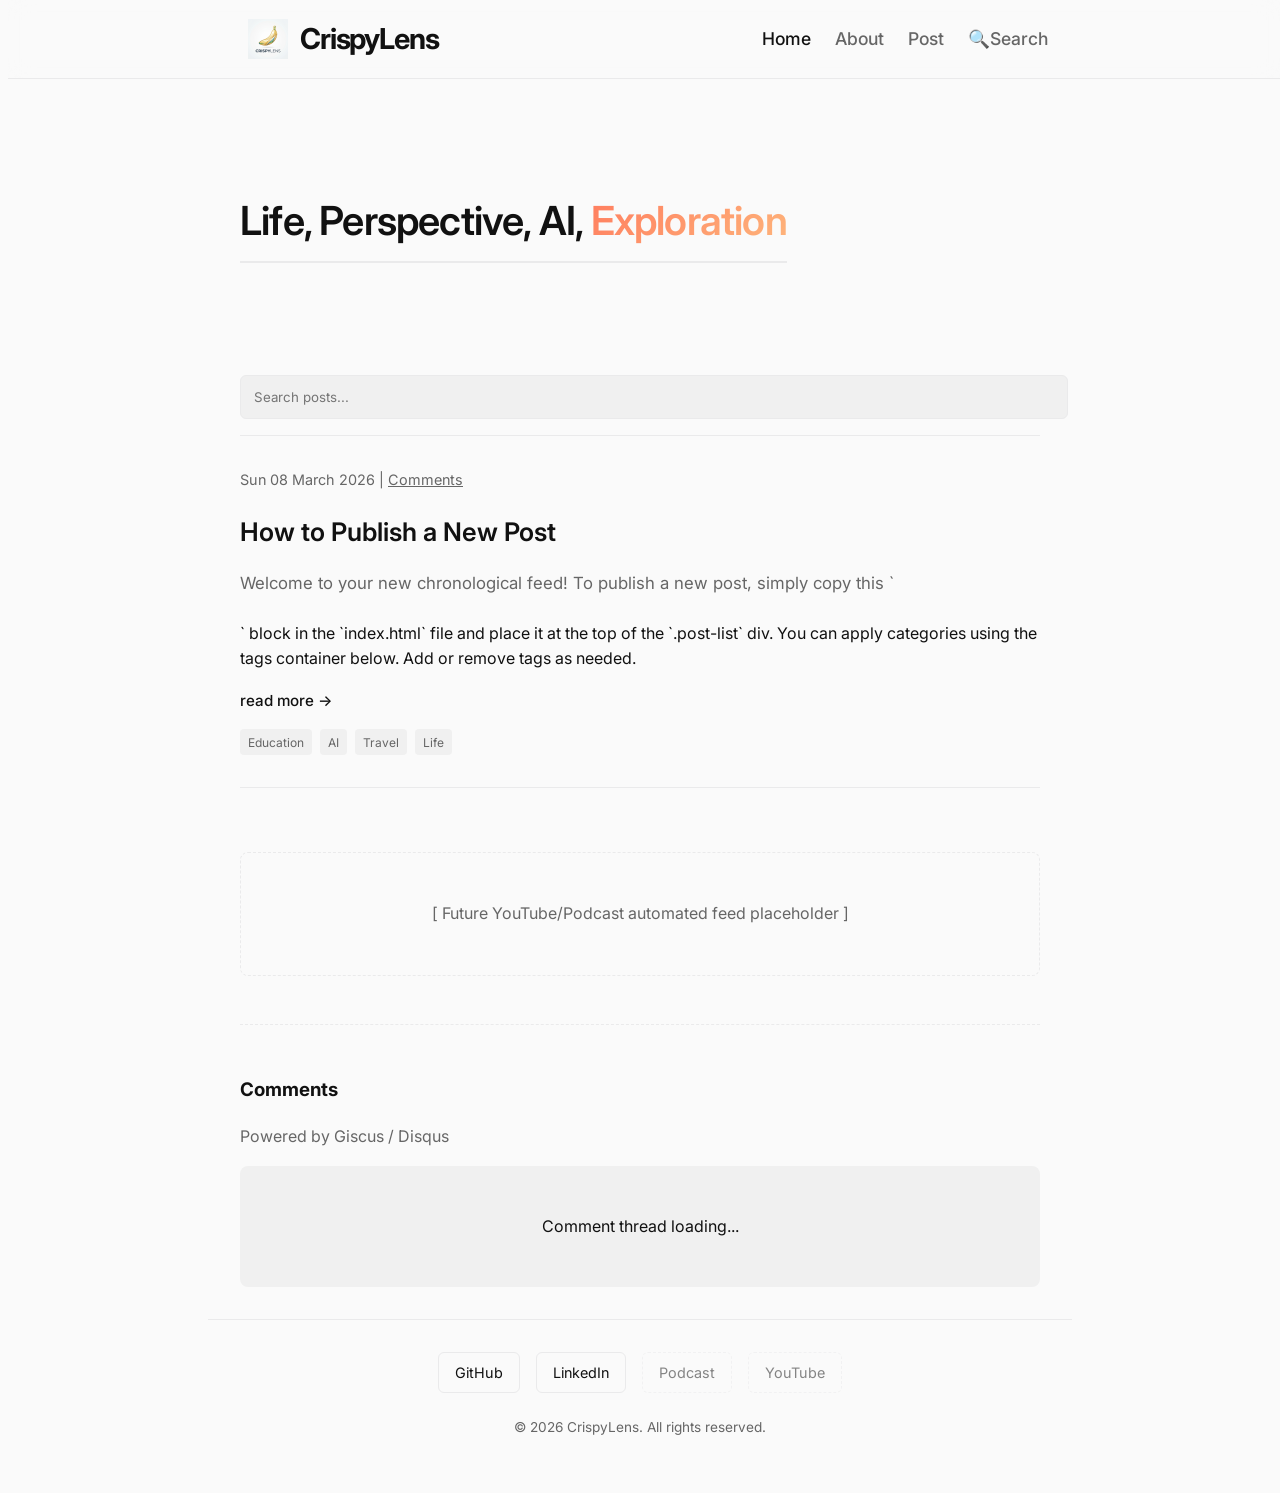
==== index.html @ 7ab3faea "Add files via upload" ====
<!DOCTYPE html>
<html lang="en">

<head>
    <meta charset="UTF-8">
    <meta name="viewport" content="width=device-width, initial-scale=1.0">
    <title>CrispyLens | Shaping AI & Business</title>
    <link rel="stylesheet" href="styles.css">
    <link rel="preconnect" href="https://fonts.googleapis.com">
    <link rel="preconnect" href="https://fonts.gstatic.com" crossorigin>
    <link href="https://fonts.googleapis.com/css2?family=Inter:wght@300;400;500;600&display=swap" rel="stylesheet">
</head>

<body>

    <nav class="top-nav">
        <div class="nav-container">
            <a href="index.html" class="logo">
                <img src="logo2.png" alt="CrispyLens Icon" class="logo-img">
                CrispyLens
            </a>
            <div class="nav-links">
                <a href="index.html" class="active">Home</a>
                <a href="about.html">About</a>
                <a href="#post">Post</a>
                <a href="#search">🔍Search</a>
            </div>
        </div>
    </nav>

    <main class="content-container">

        <!-- HOME SECTION -->
        <section id="home" class="page-section active-section">
            <div class="hero">
                <h1 class="hero-title">Life, Perspective, AI, <span class="gradient-text">Exploration</span></h1>
            </div>

            <!-- Search Placeholder -->
            <div id="search"
                style="margin-bottom: 2rem; border-bottom: 1px solid var(--border-color); padding-bottom: 1rem;">
                <input type="text" placeholder="Search posts..."
                    style="width: 100%; padding: 0.8rem; border-radius: 6px; border: 1px solid var(--border-color); background: var(--hover-bg); color: var(--text-primary); font-family: inherit;">
            </div>

            <div id="post" class="post-list">
                <!-- Instruction Post Item -->
                <article class="post-item">
                    <div class="post-meta">Sun 08 March 2026 | <a href="#comments"
                            style="color: inherit; text-decoration: underline;">Comments</a></div>
                    <h2 class="post-title"><a href="#">How to Publish a New Post</a></h2>
                    <p class="post-excerpt">Welcome to your new chronological feed! To publish a new post, simply copy
                        this `
                    <article>` block in the `index.html` file and place it at the top of the `.post-list` div. You can
                        apply categories using the tags container below. Add or remove tags as needed.</p>
                        <a href="#" class="read-more">read more &rarr;</a>
                        <div class="tags">
                            <span class="card-tag">Education</span>
                            <span class="card-tag">AI</span>
                            <span class="card-tag">Travel</span>
                            <span class="card-tag">Life</span>
                        </div>
                    </article>
            </div>

            <!-- Future Post Integration Placeholder -->
            <div class="placeholder-content"
                style="margin-top: 4rem; text-align: center; border: 1px dashed var(--border-color); padding: 2rem; border-radius: 8px;">
                <p style="color: var(--text-secondary);">[ Future YouTube/Podcast automated feed placeholder ]</p>
            </div>

            <!-- Comments Placeholder -->
            <div id="comments" class="comments-section">
                <h3>Comments</h3>
                <p style="color: var(--text-secondary); margin-bottom: 1rem;">Powered by Giscus / Disqus</p>
                <div style="background: var(--hover-bg); padding: 2rem; text-align: center; border-radius: 8px;">
                    <p>Comment thread loading...</p>
                </div>
            </div>

        </section>

    </main>

    <footer>
        <div class="social-links" style="justify-content: center; margin-bottom: 1.5rem;">
            <a href="#" class="social-btn">GitHub</a>
            <a href="#" class="social-btn">LinkedIn</a>
            <a href="#" class="social-btn disabled" title="Coming Soon">Podcast</a>
            <a href="#" class="social-btn disabled" title="Coming Soon">YouTube</a>
        </div>
        <p>&copy; 2026 CrispyLens. All rights reserved.</p>
    </footer>

    <script>
        // Simple navigation script
        const links = document.querySelectorAll('.nav-links a');
        const sections = document.querySelectorAll('.page-section');

        links.forEach(link => {
            link.addEventListener('click', (e) => {
                const targetId = link.getAttribute('href').substring(1);

                // Prevent default if it's an anchor link
                if (targetId) {
                    e.preventDefault();

                    // Update active link
                    links.forEach(l => l.classList.remove('active'));
                    link.classList.add('active');

                    // Update active section
                    sections.forEach(sec => {
                        sec.classList.remove('active-section');
                        if (sec.id === targetId) {
                            sec.classList.add('active-section');
                        }
                    });
                }
            });
        });
    </script>
</body>

</html>
---- styles.css ----
:root {
    --bg-color: #fafafa;
    --text-primary: #111111;
    --text-secondary: #666666;
    --border-color: #eaeaeb;
    --hover-bg: #f0f0f0;
    --accent-color: #000000;
    --gradient-start: #ff7e5f;
    --gradient-end: #feb47b;
}

global {
    box-sizing: border-box;
    margin: 0;
    padding: 0;
}

*,
*::before,
*::after {
    box-sizing: inherit;
}

body {
    background-color: var(--bg-color);
    color: var(--text-primary);
    font-family: 'Inter', -apple-system, BlinkMacSystemFont, "Segoe UI", Roboto, Helvetica, Arial, sans-serif;
    line-height: 1.6;
    -webkit-font-smoothing: antialiased;
    -moz-osx-font-smoothing: grayscale;
}

/* Navigation */
.top-nav {
    position: fixed;
    top: 0;
    width: 100%;
    background-color: rgba(250, 250, 250, 0.85);
    backdrop-filter: blur(12px);
    -webkit-backdrop-filter: blur(12px);
    border-bottom: 1px solid var(--border-color);
    z-index: 1000;
}

.nav-container {
    max-width: 800px;
    margin: 0 auto;
    padding: 1rem 2rem;
    display: flex;
    justify-content: space-between;
    align-items: center;
}

.logo {
    display: flex;
    align-items: center;
    font-weight: 700;
    font-size: 1.8rem;
    color: var(--text-primary);
    text-decoration: none;
    letter-spacing: -0.04em;
}

.logo-img {
    height: 40px;
    width: auto;
    margin-right: 12px;
}

.nav-links {
    display: flex;
    gap: 1.5rem;
}

.nav-links a {
    color: var(--text-secondary);
    text-decoration: none;
    font-size: 1.1rem;
    font-weight: 500;
    transition: color 0.2s ease;
}

.nav-links a:hover,
.nav-links a.active {
    color: var(--text-primary);
}

/* Layout */
.content-container {
    max-width: 800px;
    margin: 100px auto 0;
    padding: 2rem;
    min-height: calc(100vh - 160px);
}

/* Sections (SPA feel) */
.page-section {
    display: none;
    animation: fadeIn 0.4s ease-out;
}

.page-section.active-section {
    display: block;
}

@keyframes fadeIn {
    from {
        opacity: 0;
        transform: translateY(10px);
    }

    to {
        opacity: 1;
        transform: translateY(0);
    }
}

/* Hero Section */
.hero {
    margin-top: 2rem;
    margin-bottom: 4rem;
}

.hero-title {
    font-size: 2.5rem;
    font-weight: 600;
    line-height: 1.2;
    margin-bottom: 3rem;
    letter-spacing: -0.02em;
    border-bottom: 2px solid var(--border-color);
    padding-bottom: 1rem;
    display: inline-block;
}

.gradient-text {
    background: linear-gradient(135deg, var(--gradient-start) 0%, var(--gradient-end) 100%);
    -webkit-background-clip: text;
    -webkit-text-fill-color: transparent;
    background-clip: text;
}

.hero-bio {
    font-size: 1.1rem;
    color: var(--text-secondary);
    max-width: 650px;
    margin-bottom: 2.5rem;
    line-height: 1.7;
}

/* Buttons / Links */
.social-links {
    display: flex;
    gap: 1rem;
    flex-wrap: wrap;
}

.social-btn {
    display: inline-block;
    padding: 0.5rem 1rem;
    border: 1px solid var(--border-color);
    border-radius: 6px;
    color: var(--text-primary);
    text-decoration: none;
    font-size: 0.9rem;
    transition: all 0.2s ease;
    background: transparent;
}

.social-btn:hover:not(.disabled) {
    background: var(--hover-bg);
    border-color: #444;
}

.social-btn.disabled {
    opacity: 0.5;
    cursor: not-allowed;
    border-style: dashed;
}

/* Cards (for posts/education content) */
/* Blog Feed */
.post-list {
    display: flex;
    flex-direction: column;
    gap: 3rem;
}

.post-item {
    border-bottom: 1px solid var(--border-color);
    padding-bottom: 2rem;
}

.post-meta {
    font-size: 0.9rem;
    color: var(--text-secondary);
    margin-bottom: 0.5rem;
}

.post-title {
    font-size: 1.6rem;
    font-weight: 600;
    margin-bottom: 1rem;
}

.post-title a {
    color: var(--text-primary);
    text-decoration: none;
}

.post-title a:hover {
    text-decoration: underline;
}

.post-excerpt {
    font-size: 1.05rem;
    color: var(--text-secondary);
    margin-bottom: 1.5rem;
}

.read-more {
    font-weight: 500;
    color: var(--text-primary);
    text-decoration: none;
    font-size: 0.95rem;
}

.read-more:hover {
    text-decoration: underline;
}

.tags {
    margin-top: 1rem;
    display: flex;
    gap: 0.5rem;
}

.comments-section {
    margin-top: 3rem;
    padding-top: 2rem;
    border-top: 1px dashed var(--border-color);
}

.card {
    padding: 1.5rem;
    border: 1px solid var(--border-color);
    border-radius: 8px;
    background-color: transparent;
    transition: border-color 0.2s ease, transform 0.2s ease;
}

.card:hover {
    border-color: #444;
    transform: translateY(-2px);
}

.card h3 {
    font-size: 1.2rem;
    font-weight: 500;
    margin-top: 0;
    margin-bottom: 0.5rem;
}

.card p {
    color: var(--text-secondary);
    font-size: 0.95rem;
    margin-bottom: 1rem;
}

.card-tag {
    display: inline-block;
    font-size: 0.75rem;
    padding: 0.2rem 0.5rem;
    background: var(--hover-bg);
    border-radius: 4px;
    color: var(--text-secondary);
}

/* Global Headers */
.section-header {
    margin-bottom: 2rem;
}

.section-header h2 {
    font-size: 1.8rem;
    font-weight: 500;
    letter-spacing: -0.03em;
    margin-bottom: 0.5rem;
}

.section-header p {
    color: var(--text-secondary);
}

/* Footer */
footer {
    text-align: center;
    padding: 2rem;
    color: var(--text-secondary);
    font-size: 0.85rem;
    border-top: 1px solid var(--border-color);
    max-width: 800px;
    margin: 0 auto;
}

/* Responsive */
@media (max-width: 600px) {
    .nav-container {
        flex-direction: column;
        gap: 1rem;
        padding: 1rem;
    }

    .hero-title {
        font-size: 2.2rem;
    }

    .content-container {
        padding: 1rem;
        margin-top: 120px;
    }
}
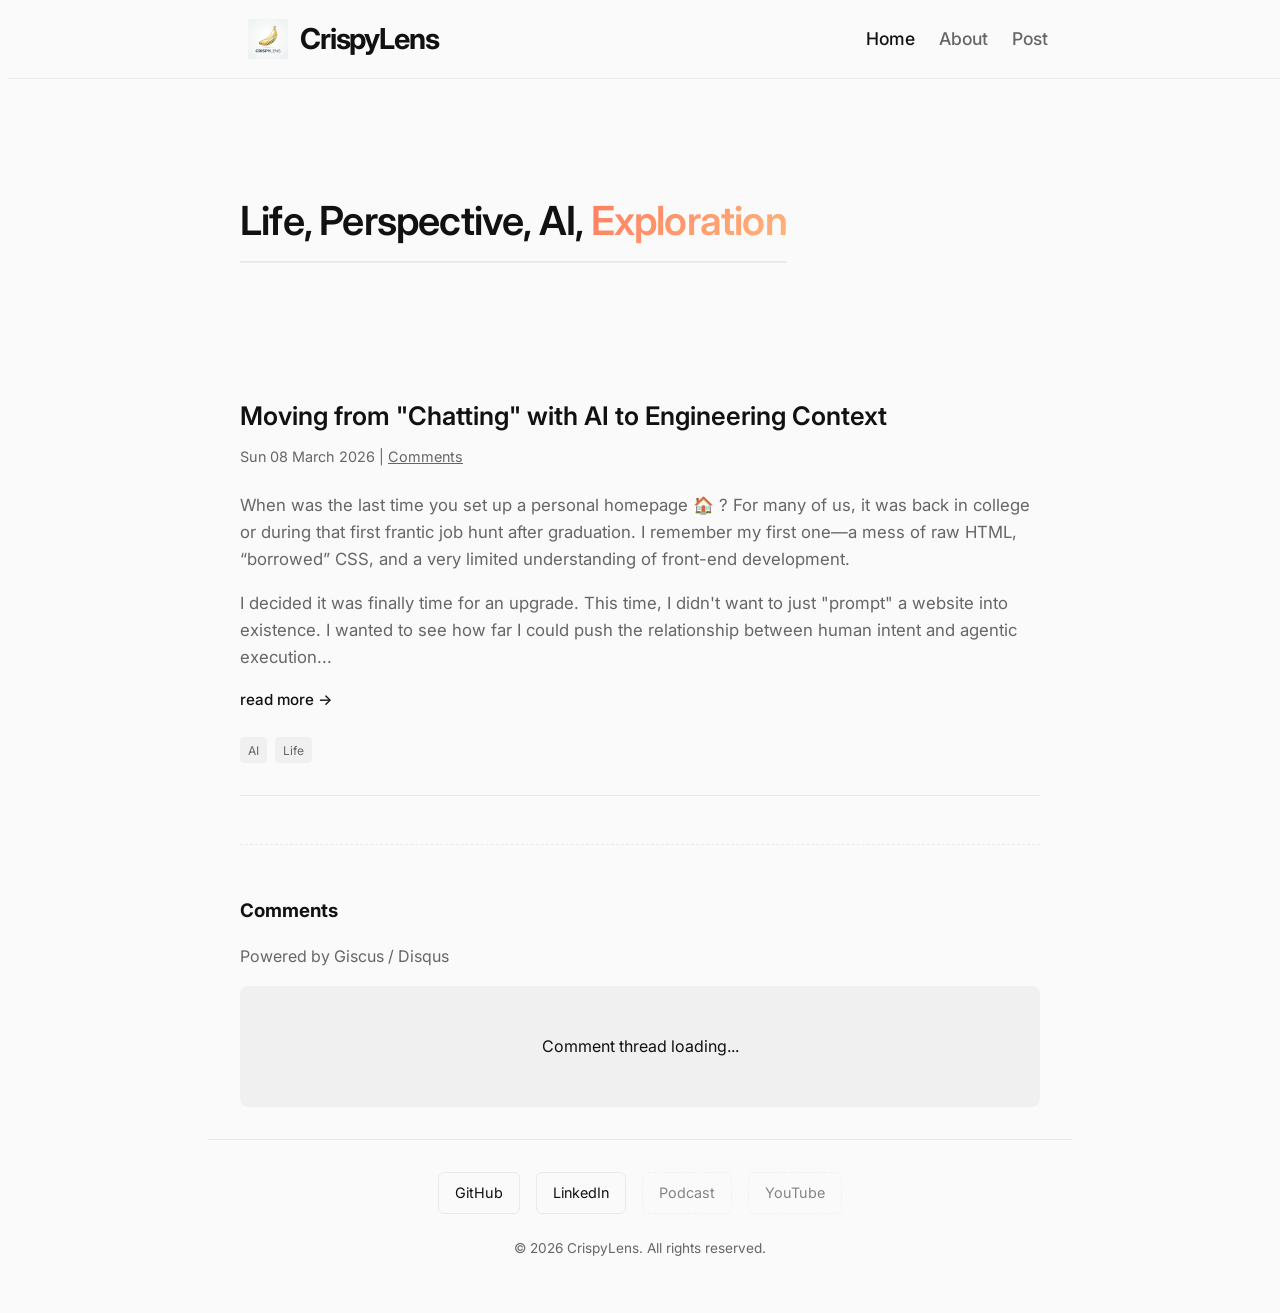
==== commit da30a325: "Add files via upload" ====
--- a/index.html
+++ b/index.html
@@ -23,7 +23,6 @@
                 <a href="index.html" class="active">Home</a>
                 <a href="about.html">About</a>
                 <a href="#post">Post</a>
-                <a href="#search">🔍Search</a>
             </div>
         </div>
     </nav>
@@ -36,38 +35,34 @@
                 <h1 class="hero-title">Life, Perspective, AI, <span class="gradient-text">Exploration</span></h1>
             </div>
 
-            <!-- Search Placeholder -->
-            <div id="search"
-                style="margin-bottom: 2rem; border-bottom: 1px solid var(--border-color); padding-bottom: 1rem;">
-                <input type="text" placeholder="Search posts..."
-                    style="width: 100%; padding: 0.8rem; border-radius: 6px; border: 1px solid var(--border-color); background: var(--hover-bg); color: var(--text-primary); font-family: inherit;">
+
+
+            <div id="post" class="post-list">
+                <!-- Post Item: Context Engineering -->
+                <article class="post-item">
+                    <h2 class="post-title" style="margin-bottom: 0.5rem;"><a
+                            href="posts/context-engineering.html">Moving from "Chatting" with AI to
+                            Engineering Context</a></h2>
+                    <div class="post-meta" style="margin-bottom: 1.5rem;">Sun 08 March 2026 | <a
+                            href="posts/context-engineering.html#comments"
+                            style="color: inherit; text-decoration: underline;">Comments</a></div>
+                    <div class="post-excerpt">
+                        <p style="margin-bottom: 1rem;">When was the last time you set up a personal homepage 🏠 ? For
+                            many of us, it was back in college or during that first frantic job hunt after graduation. I
+                            remember my first one—a mess of raw HTML, “borrowed” CSS, and a very limited understanding
+                            of front-end development.</p>
+                        <p style="margin-bottom: 1rem;">I decided it was finally time for an upgrade. This time, I
+                            didn't want to just "prompt" a website into existence. I wanted to see how far I could push
+                            the relationship between human intent and agentic execution...</p>
+                        <a href="posts/context-engineering.html" class="read-more">read more &rarr;</a>
+                    </div>
+                    <div class="tags" style="margin-top: 1.5rem;">
+                        <span class="card-tag">AI</span>
+                        <span class="card-tag">Life</span>
+                    </div>
+                </article>
             </div>
 
-            <div id="post" class="post-list">
-                <!-- Instruction Post Item -->
-                <article class="post-item">
-                    <div class="post-meta">Sun 08 March 2026 | <a href="#comments"
-                            style="color: inherit; text-decoration: underline;">Comments</a></div>
-                    <h2 class="post-title"><a href="#">How to Publish a New Post</a></h2>
-                    <p class="post-excerpt">Welcome to your new chronological feed! To publish a new post, simply copy
-                        this `
-                    <article>` block in the `index.html` file and place it at the top of the `.post-list` div. You can
-                        apply categories using the tags container below. Add or remove tags as needed.</p>
-                        <a href="#" class="read-more">read more &rarr;</a>
-                        <div class="tags">
-                            <span class="card-tag">Education</span>
-                            <span class="card-tag">AI</span>
-                            <span class="card-tag">Travel</span>
-                            <span class="card-tag">Life</span>
-                        </div>
-                    </article>
-            </div>
-
-            <!-- Future Post Integration Placeholder -->
-            <div class="placeholder-content"
-                style="margin-top: 4rem; text-align: center; border: 1px dashed var(--border-color); padding: 2rem; border-radius: 8px;">
-                <p style="color: var(--text-secondary);">[ Future YouTube/Podcast automated feed placeholder ]</p>
-            </div>
 
             <!-- Comments Placeholder -->
             <div id="comments" class="comments-section">
@@ -92,34 +87,6 @@
         <p>&copy; 2026 CrispyLens. All rights reserved.</p>
     </footer>
 
-    <script>
-        // Simple navigation script
-        const links = document.querySelectorAll('.nav-links a');
-        const sections = document.querySelectorAll('.page-section');
 
-        links.forEach(link => {
-            link.addEventListener('click', (e) => {
-                const targetId = link.getAttribute('href').substring(1);
-
-                // Prevent default if it's an anchor link
-                if (targetId) {
-                    e.preventDefault();
-
-                    // Update active link
-                    links.forEach(l => l.classList.remove('active'));
-                    link.classList.add('active');
-
-                    // Update active section
-                    sections.forEach(sec => {
-                        sec.classList.remove('active-section');
-                        if (sec.id === targetId) {
-                            sec.classList.add('active-section');
-                        }
-                    });
-                }
-            });
-        });
-    </script>
-</body>
 
 </html>
